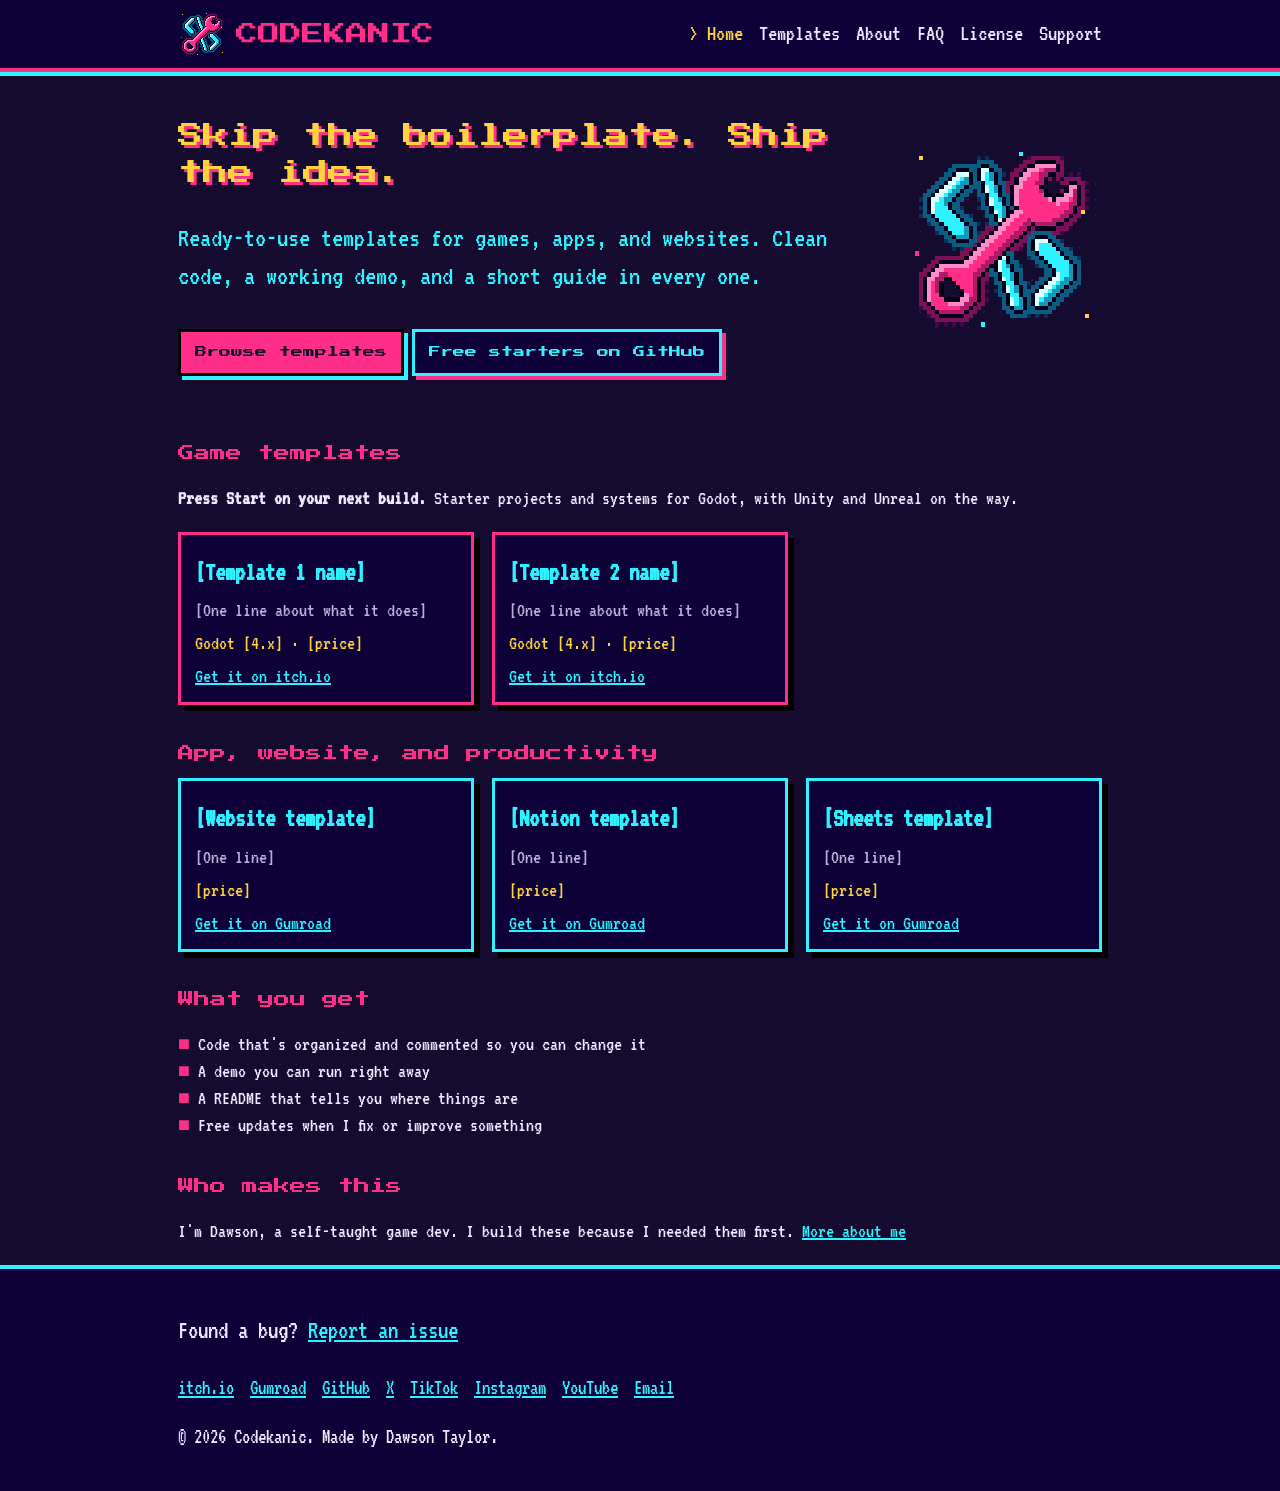
==== index.html @ d6e896b3 "Initial static site for codekanic.com" ====
<!doctype html>
<html lang="en"><head><meta charset="utf-8"><meta name="viewport" content="width=device-width,initial-scale=1">
<title>Codekanic: code templates for games, apps, and websites</title><meta name="description" content="Ready-to-use templates for Godot, Unity, Unreal, apps, websites, Notion, and Sheets. Clean code, a working demo, and a short guide in each.">
<meta property="og:type" content="website"><meta property="og:title" content="Codekanic: code templates for games, apps, and websites"><meta property="og:description" content="Ready-to-use templates for Godot, Unity, Unreal, apps, websites, Notion, and Sheets. Clean code, a working demo, and a short guide in each.">
<meta property="og:url" content="https://codekanic.com/"><meta property="og:image" content="https://codekanic.com/assets/og.png">
<meta property="og:image:width" content="1280"><meta property="og:image:height" content="640"><meta name="twitter:card" content="summary_large_image">
<link rel="icon" href="favicon.ico" sizes="any"><link rel="icon" type="image/png" href="favicon.png"><link rel="apple-touch-icon" href="apple-touch-icon.png">
<link rel="preconnect" href="https://fonts.googleapis.com"><link rel="preconnect" href="https://fonts.gstatic.com" crossorigin>
<link href="https://fonts.googleapis.com/css2?family=Press+Start+2P&family=VT323&display=swap" rel="stylesheet">
<link rel="stylesheet" href="style.css"></head><body>
<a class="skip" href="#main">Skip to content</a>
<header class="top"><div class="wrap"><a class="brand" href="index.html"><img class="logo px" src="assets/logo.png" alt="" width="48" height="48"><img class="wm" src="assets/wordmark.svg" alt="Codekanic home"></a>
<nav aria-label="Main"><ul><li><a href="index.html" aria-current="page">Home</a></li><li><a href="templates.html">Templates</a></li><li><a href="about.html">About</a></li><li><a href="faq.html">FAQ</a></li><li><a href="license.html">License</a></li><li><a href="support.html">Support</a></li></ul></nav></div></header>
<main id="main" class="wrap">
<section class="hero"><div><h1>Skip the boilerplate. Ship the idea.</h1>
<p class="tag">Ready-to-use templates for games, apps, and websites. Clean code, a working demo, and a short guide in every one.</p>
<a class="btn" href="templates.html">Browse templates</a><a class="btn alt" href="https://github.com/CodeKanic">Free starters on GitHub</a></div>
<img class="px" src="assets/logo.png" alt="Codekanic logo: a pixel wrench crossing code brackets" width="200" height="200"></section>
<h2>Game templates</h2><p><strong>Press Start on your next build.</strong> Starter projects and systems for Godot, with Unity and Unreal on the way.</p>
<div class="cards"><article class="card g"><h3>[Template 1 name]</h3><p>[One line about what it does]</p><p class="meta">Godot [4.x] · [price]</p><a href="https://codekanic.itch.io">Get it on itch.io</a></article><article class="card g"><h3>[Template 2 name]</h3><p>[One line about what it does]</p><p class="meta">Godot [4.x] · [price]</p><a href="https://codekanic.itch.io">Get it on itch.io</a></article></div>
<h2>App, website, and productivity</h2>
<div class="cards"><article class="card "><h3>[Website template]</h3><p>[One line]</p><p class="meta">[price]</p><a href="[gumroad-link]">Get it on Gumroad</a></article><article class="card "><h3>[Notion template]</h3><p>[One line]</p><p class="meta">[price]</p><a href="[gumroad-link]">Get it on Gumroad</a></article><article class="card "><h3>[Sheets template]</h3><p>[One line]</p><p class="meta">[price]</p><a href="[gumroad-link]">Get it on Gumroad</a></article></div>
<h2>What you get</h2><ul class="checks"><li>Code that's organized and commented so you can change it</li><li>A demo you can run right away</li><li>A README that tells you where things are</li><li>Free updates when I fix or improve something</li></ul>
<h2>Who makes this</h2><p>I'm Dawson, a self-taught game dev. I build these because I needed them first. <a href="about.html">More about me</a></p></main>
<footer><div class="wrap"><p class="bug">Found a bug? <a href="support.html">Report an issue</a></p>
<ul><li><a href="https://codekanic.itch.io">itch.io</a></li><li><a href="[gumroad-link]">Gumroad</a></li><li><a href="https://github.com/CodeKanic">GitHub</a></li><li><a href="[x-link]">X</a></li><li><a href="[tiktok-link]">TikTok</a></li><li><a href="[instagram-link]">Instagram</a></li><li><a href="[youtube-link]">YouTube</a></li><li><a href="mailto:[email]">Email</a></li></ul>
<p>&copy; 2026 Codekanic. Made by Dawson Taylor.</p></div></footer></body></html>
---- style.css ----
:root{--bg:#140B2E;--bg2:#0D0137;--pink:#FF2E88;--cyan:#2EF2FF;--yel:#FFD23F;--txt:#EDE8FF;--mut:#B9B0DA}
*{box-sizing:border-box}
html{font-size:20px}
body{margin:0;background:var(--bg);color:var(--txt);font-family:VT323,ui-monospace,monospace;line-height:1.35;
background-image:radial-gradient(#2a1a5a 1px,transparent 1px);background-size:16px 16px}
img.px{image-rendering:pixelated}
a{color:var(--cyan)} a:hover,a:focus{color:var(--yel)}
:focus-visible{outline:3px dashed var(--yel);outline-offset:3px}
.skip{position:absolute;left:-999px}.skip:focus{left:8px;top:8px;background:var(--yel);color:#000;padding:6px;z-index:9}
.wrap{max-width:960px;margin:0 auto;padding:0 18px}
h1,h2{font-family:"Press Start 2P",monospace;line-height:1.5;font-weight:400}
h1{font-size:1.25rem;color:var(--yel);text-shadow:3px 3px 0 var(--pink)}
h2{font-size:.8rem;color:var(--pink);margin-top:2.2em}
h3{font-size:1.3rem;color:var(--cyan);margin:.3em 0}
header.top{background:var(--bg2);border-bottom:4px solid var(--pink);box-shadow:0 4px 0 var(--cyan)}
header.top .wrap{display:flex;align-items:center;gap:14px;flex-wrap:wrap;padding-top:10px;padding-bottom:10px}
.brand{display:flex;align-items:center;gap:10px;text-decoration:none}
.brand img.logo{width:48px;height:48px}.brand img.wm{height:22px}
nav ul{list-style:none;display:flex;flex-wrap:wrap;gap:4px 16px;margin:0;padding:0}
nav{margin-left:auto}
nav a{text-decoration:none;font-size:1.15rem;color:var(--txt)}
nav a[aria-current]{color:var(--yel)} nav a[aria-current]::before{content:"> "}
main{padding:20px 0 40px}
.hero{display:grid;grid-template-columns:1fr 200px;gap:24px;align-items:center;padding:24px 0}
.hero img{width:200px;height:200px}
.tag{font-size:1.4rem;color:var(--cyan)}
.btn{display:inline-block;font-family:"Press Start 2P",monospace;font-size:.6rem;padding:12px 14px;margin:6px 8px 6px 0;
background:var(--pink);color:#140B2E;text-decoration:none;border:3px solid #000;box-shadow:4px 4px 0 var(--cyan)}
.btn:hover,.btn:focus{background:var(--yel);color:#000;transform:translate(2px,2px);box-shadow:2px 2px 0 var(--cyan)}
.btn.alt{background:var(--bg2);color:var(--cyan);border-color:var(--cyan);box-shadow:4px 4px 0 var(--pink)}
.cards{display:grid;grid-template-columns:repeat(auto-fill,minmax(240px,1fr));gap:18px}
.card{background:var(--bg2);border:3px solid var(--cyan);padding:12px 14px;box-shadow:6px 6px 0 #000}
.card.g{border-color:var(--pink)}
.card p{margin:.3em 0;color:var(--mut)} .meta{color:var(--yel)!important}
.box{background:var(--bg2);border-left:6px solid var(--yel);padding:8px 16px;margin:14px 0}
ul.checks{list-style:none;padding:0} ul.checks li::before{content:"■ ";color:var(--pink)}
dt{color:var(--yel);font-size:1.2rem;margin-top:14px} dd{margin:4px 0 0 0}
footer{background:var(--bg2);border-top:4px solid var(--cyan);padding:18px 0;font-size:1.05rem}
footer .bug{font-size:1.3rem}
footer ul{list-style:none;padding:0;display:flex;flex-wrap:wrap;gap:6px 16px}
@media (max-width:640px){html{font-size:18px}.hero{grid-template-columns:1fr}.hero img{width:128px;height:128px;order:-1}nav{margin-left:0;width:100%}h1{font-size:1rem}}
body{min-height:100vh;display:flex;flex-direction:column} main{flex:1;width:100%}
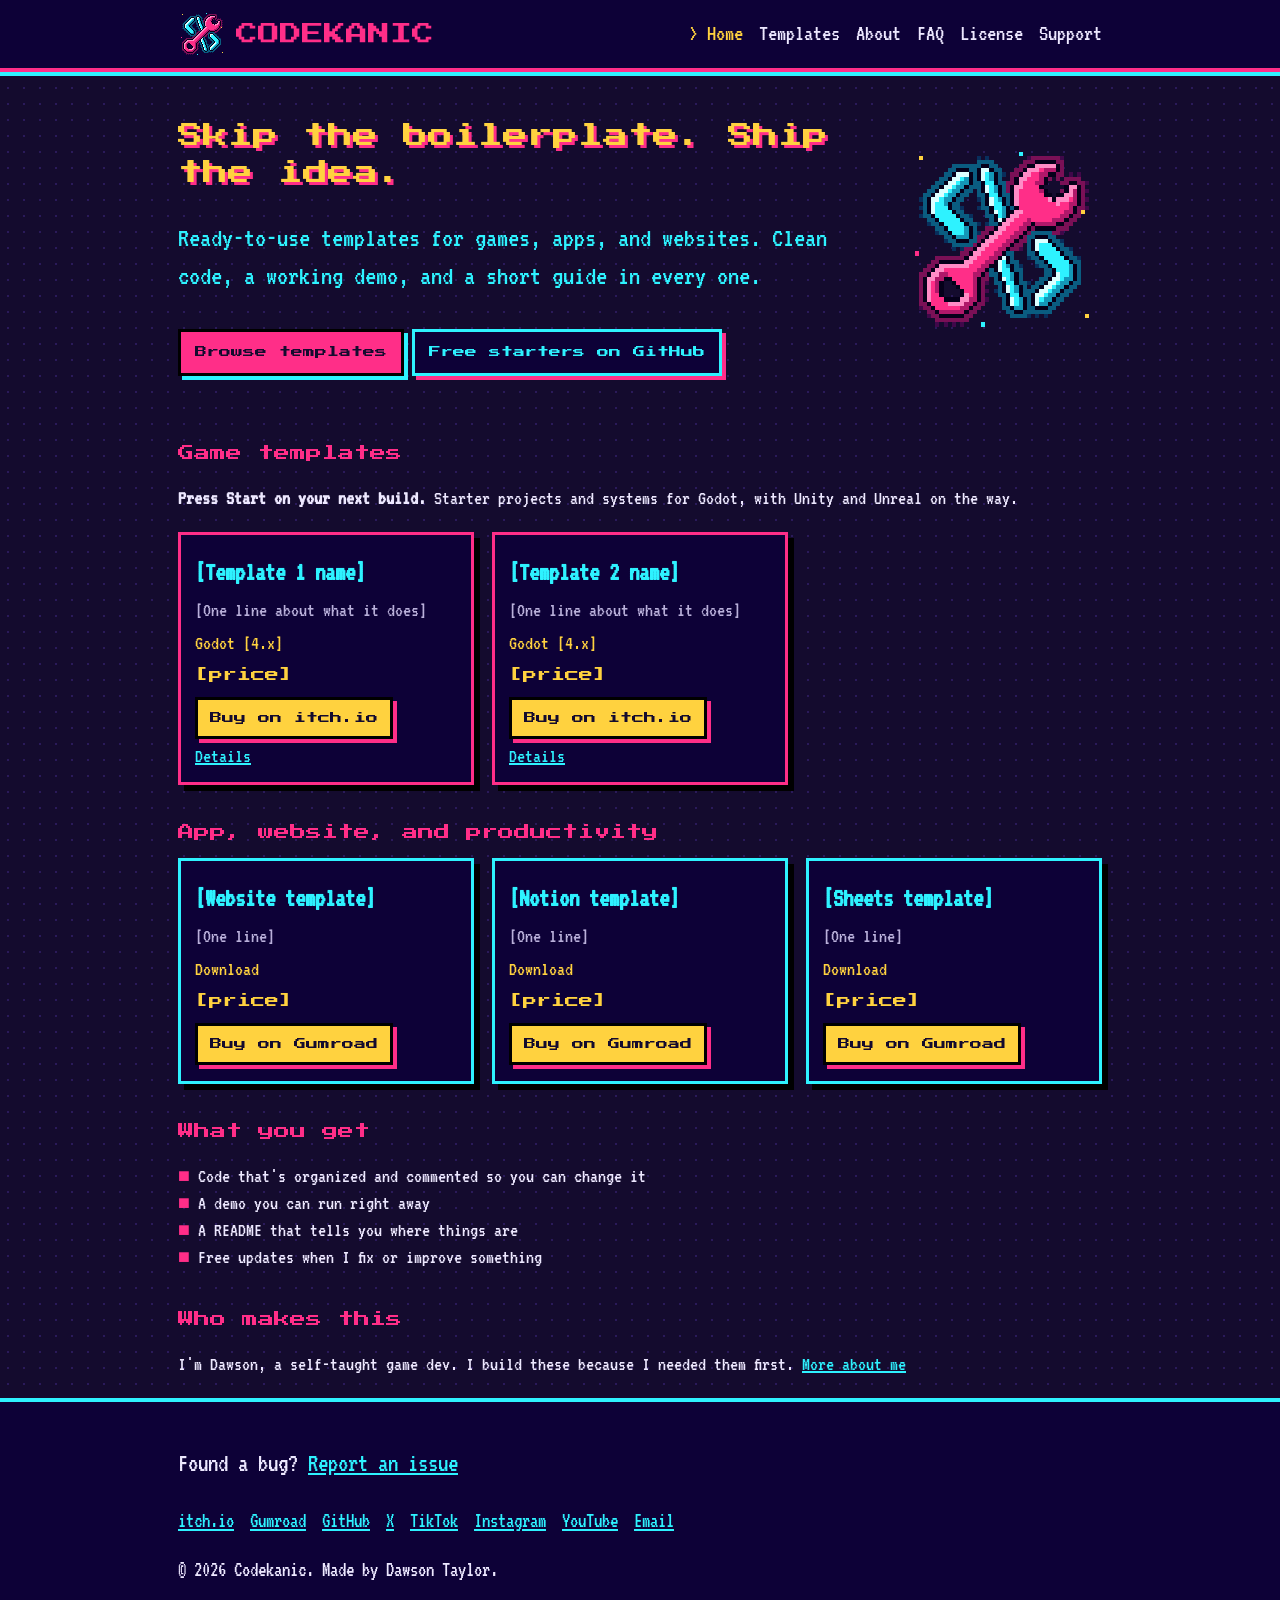
==== commit 9c2255f6: "Add itch.io and Gumroad buy buttons, buying FAQ, ignore screenshots" ====
--- a/index.html
+++ b/index.html
@@ -17,11 +17,29 @@
 <a class="btn" href="templates.html">Browse templates</a><a class="btn alt" href="https://github.com/CodeKanic">Free starters on GitHub</a></div>
 <img class="px" src="assets/logo.png" alt="Codekanic logo: a pixel wrench crossing code brackets" width="200" height="200"></section>
 <h2>Game templates</h2><p><strong>Press Start on your next build.</strong> Starter projects and systems for Godot, with Unity and Unreal on the way.</p>
-<div class="cards"><article class="card g"><h3>[Template 1 name]</h3><p>[One line about what it does]</p><p class="meta">Godot [4.x] · [price]</p><a href="https://codekanic.itch.io">Get it on itch.io</a></article><article class="card g"><h3>[Template 2 name]</h3><p>[One line about what it does]</p><p class="meta">Godot [4.x] · [price]</p><a href="https://codekanic.itch.io">Get it on itch.io</a></article></div>
+<div class="cards"><article class="card g">
+<!-- ITCH: replace [game-slug] with the project's itch URL slug. Optional widget: uncomment and set [GAME_ID] (itch project > Edit > Distribute > Embed/Widget).
+<iframe src="https://itch.io/embed/[GAME_ID]?dark=true" width="552" height="167" frameborder="0" title="[Template 1 name] on itch.io" loading="lazy"><a href="https://codekanic.itch.io/[game-slug]">[Template 1 name] by CodeKanic</a></iframe> -->
+<h3>[Template 1 name]</h3><p>[One line about what it does]</p><p class="meta">Godot [4.x]</p><p class="price">[price]</p>
+<a class="buy" href="https://codekanic.itch.io/[game-slug]/purchase">Buy<span class="sr"> [Template 1 name]</span> on itch.io</a> <a class="more" href="https://codekanic.itch.io/[game-slug]">Details</a></article><article class="card g">
+<!-- ITCH: replace [game-slug] with the project's itch URL slug. Optional widget: uncomment and set [GAME_ID] (itch project > Edit > Distribute > Embed/Widget).
+<iframe src="https://itch.io/embed/[GAME_ID]?dark=true" width="552" height="167" frameborder="0" title="[Template 2 name] on itch.io" loading="lazy"><a href="https://codekanic.itch.io/[game-slug]">[Template 2 name] by CodeKanic</a></iframe> -->
+<h3>[Template 2 name]</h3><p>[One line about what it does]</p><p class="meta">Godot [4.x]</p><p class="price">[price]</p>
+<a class="buy" href="https://codekanic.itch.io/[game-slug]/purchase">Buy<span class="sr"> [Template 2 name]</span> on itch.io</a> <a class="more" href="https://codekanic.itch.io/[game-slug]">Details</a></article></div>
 <h2>App, website, and productivity</h2>
-<div class="cards"><article class="card "><h3>[Website template]</h3><p>[One line]</p><p class="meta">[price]</p><a href="[gumroad-link]">Get it on Gumroad</a></article><article class="card "><h3>[Notion template]</h3><p>[One line]</p><p class="meta">[price]</p><a href="[gumroad-link]">Get it on Gumroad</a></article><article class="card "><h3>[Sheets template]</h3><p>[One line]</p><p class="meta">[price]</p><a href="[gumroad-link]">Get it on Gumroad</a></article></div>
+<div class="cards"><article class="card">
+<!-- GUMROAD: replace [gumroad-user]/[permalink] with the product URL from Gumroad > Share/Widgets > Modal Overlay. No gumroad-button class so our own style is used. -->
+<h3>[Website template]</h3><p>[One line]</p><p class="meta">Download</p><p class="price">[price]</p>
+<a class="buy" href="https://[gumroad-user].gumroad.com/l/[permalink]">Buy<span class="sr"> [Website template]</span> on Gumroad</a></article><article class="card">
+<!-- GUMROAD: replace [gumroad-user]/[permalink] with the product URL from Gumroad > Share/Widgets > Modal Overlay. No gumroad-button class so our own style is used. -->
+<h3>[Notion template]</h3><p>[One line]</p><p class="meta">Download</p><p class="price">[price]</p>
+<a class="buy" href="https://[gumroad-user].gumroad.com/l/[permalink]">Buy<span class="sr"> [Notion template]</span> on Gumroad</a></article><article class="card">
+<!-- GUMROAD: replace [gumroad-user]/[permalink] with the product URL from Gumroad > Share/Widgets > Modal Overlay. No gumroad-button class so our own style is used. -->
+<h3>[Sheets template]</h3><p>[One line]</p><p class="meta">Download</p><p class="price">[price]</p>
+<a class="buy" href="https://[gumroad-user].gumroad.com/l/[permalink]">Buy<span class="sr"> [Sheets template]</span> on Gumroad</a></article></div>
 <h2>What you get</h2><ul class="checks"><li>Code that's organized and commented so you can change it</li><li>A demo you can run right away</li><li>A README that tells you where things are</li><li>Free updates when I fix or improve something</li></ul>
 <h2>Who makes this</h2><p>I'm Dawson, a self-taught game dev. I build these because I needed them first. <a href="about.html">More about me</a></p></main>
 <footer><div class="wrap"><p class="bug">Found a bug? <a href="support.html">Report an issue</a></p>
 <ul><li><a href="https://codekanic.itch.io">itch.io</a></li><li><a href="[gumroad-link]">Gumroad</a></li><li><a href="https://github.com/CodeKanic">GitHub</a></li><li><a href="[x-link]">X</a></li><li><a href="[tiktok-link]">TikTok</a></li><li><a href="[instagram-link]">Instagram</a></li><li><a href="[youtube-link]">YouTube</a></li><li><a href="mailto:[email]">Email</a></li></ul>
-<p>&copy; 2026 Codekanic. Made by Dawson Taylor.</p></div></footer></body></html>+<p>&copy; 2026 Codekanic. Made by Dawson Taylor.</p></div></footer><script src="https://gumroad.com/js/gumroad.js"></script>
+</body></html>
--- a/style.css
+++ b/style.css
@@ -40,3 +40,8 @@
 footer ul{list-style:none;padding:0;display:flex;flex-wrap:wrap;gap:6px 16px}
 @media (max-width:640px){html{font-size:18px}.hero{grid-template-columns:1fr}.hero img{width:128px;height:128px;order:-1}nav{margin-left:0;width:100%}h1{font-size:1rem}}
 body{min-height:100vh;display:flex;flex-direction:column} main{flex:1;width:100%}
+.price{font-family:"Press Start 2P",monospace;font-size:.7rem;color:var(--yel)!important;margin:.6em 0!important}
+.buy{display:inline-block;font-family:"Press Start 2P",monospace;font-size:.6rem;padding:10px 12px;margin:4px 8px 4px 0;background:var(--yel);color:#140B2E;text-decoration:none;border:3px solid #000;box-shadow:4px 4px 0 var(--pink)}
+.buy:hover,.buy:focus{background:var(--cyan);color:#000;transform:translate(2px,2px);box-shadow:2px 2px 0 var(--pink)}
+.sr{position:absolute;width:1px;height:1px;overflow:hidden;clip:rect(0 0 0 0);white-space:nowrap}
+.card iframe{max-width:100%;border:0}
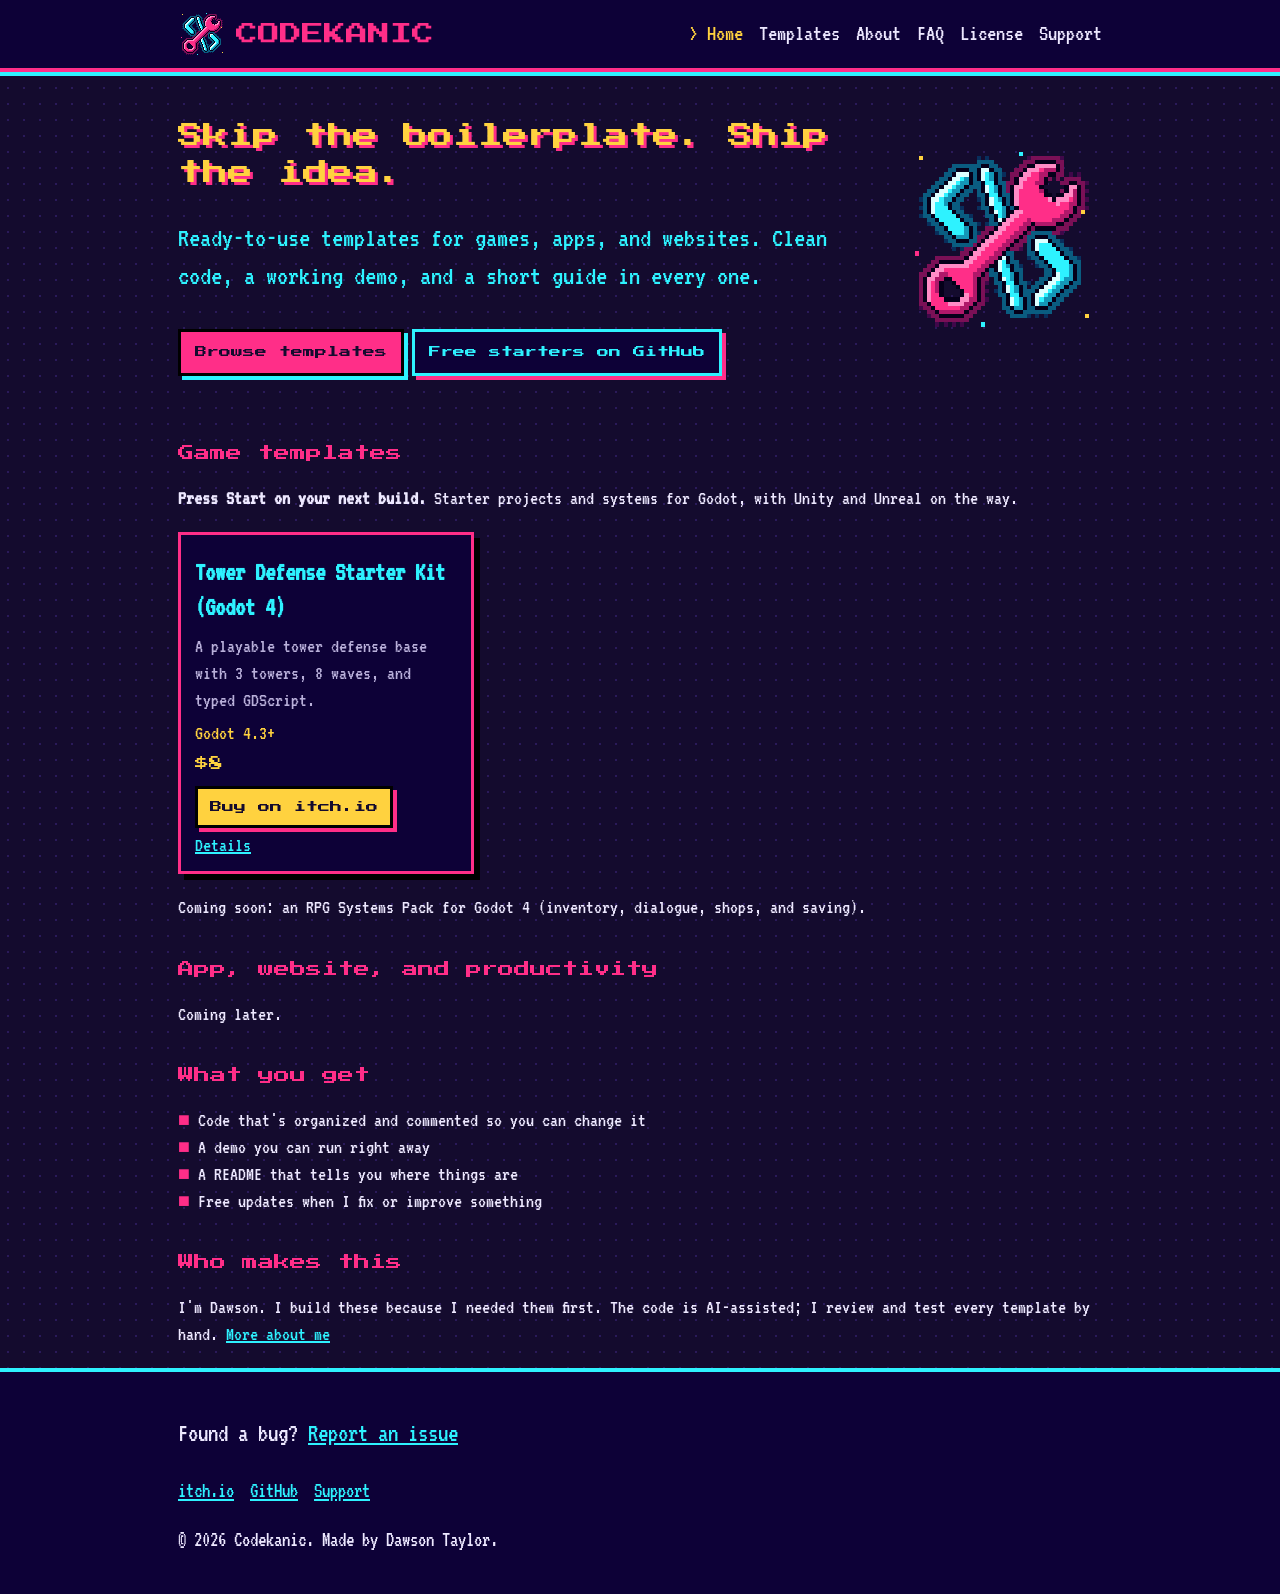
==== commit 0158fcfb: "Fill in tower defense kit, trim placeholder links" ====
--- a/index.html
+++ b/index.html
@@ -1,7 +1,7 @@
 <!doctype html>
 <html lang="en"><head><meta charset="utf-8"><meta name="viewport" content="width=device-width,initial-scale=1">
-<title>Codekanic: code templates for games, apps, and websites</title><meta name="description" content="Ready-to-use templates for Godot, Unity, Unreal, apps, websites, Notion, and Sheets. Clean code, a working demo, and a short guide in each.">
-<meta property="og:type" content="website"><meta property="og:title" content="Codekanic: code templates for games, apps, and websites"><meta property="og:description" content="Ready-to-use templates for Godot, Unity, Unreal, apps, websites, Notion, and Sheets. Clean code, a working demo, and a short guide in each.">
+<title>Codekanic: code templates for games, apps, and websites</title><meta name="description" content="Ready-to-use templates for Godot and more. Clean code, a working demo, and a short guide in each.">
+<meta property="og:type" content="website"><meta property="og:title" content="Codekanic: code templates for games, apps, and websites"><meta property="og:description" content="Ready-to-use templates for Godot and more. Clean code, a working demo, and a short guide in each.">
 <meta property="og:url" content="https://codekanic.com/"><meta property="og:image" content="https://codekanic.com/assets/og.png">
 <meta property="og:image:width" content="1280"><meta property="og:image:height" content="640"><meta name="twitter:card" content="summary_large_image">
 <link rel="icon" href="favicon.ico" sizes="any"><link rel="icon" type="image/png" href="favicon.png"><link rel="apple-touch-icon" href="apple-touch-icon.png">
@@ -18,28 +18,14 @@
 <img class="px" src="assets/logo.png" alt="Codekanic logo: a pixel wrench crossing code brackets" width="200" height="200"></section>
 <h2>Game templates</h2><p><strong>Press Start on your next build.</strong> Starter projects and systems for Godot, with Unity and Unreal on the way.</p>
 <div class="cards"><article class="card g">
-<!-- ITCH: replace [game-slug] with the project's itch URL slug. Optional widget: uncomment and set [GAME_ID] (itch project > Edit > Distribute > Embed/Widget).
-<iframe src="https://itch.io/embed/[GAME_ID]?dark=true" width="552" height="167" frameborder="0" title="[Template 1 name] on itch.io" loading="lazy"><a href="https://codekanic.itch.io/[game-slug]">[Template 1 name] by CodeKanic</a></iframe> -->
-<h3>[Template 1 name]</h3><p>[One line about what it does]</p><p class="meta">Godot [4.x]</p><p class="price">[price]</p>
-<a class="buy" href="https://codekanic.itch.io/[game-slug]/purchase">Buy<span class="sr"> [Template 1 name]</span> on itch.io</a> <a class="more" href="https://codekanic.itch.io/[game-slug]">Details</a></article><article class="card g">
-<!-- ITCH: replace [game-slug] with the project's itch URL slug. Optional widget: uncomment and set [GAME_ID] (itch project > Edit > Distribute > Embed/Widget).
-<iframe src="https://itch.io/embed/[GAME_ID]?dark=true" width="552" height="167" frameborder="0" title="[Template 2 name] on itch.io" loading="lazy"><a href="https://codekanic.itch.io/[game-slug]">[Template 2 name] by CodeKanic</a></iframe> -->
-<h3>[Template 2 name]</h3><p>[One line about what it does]</p><p class="meta">Godot [4.x]</p><p class="price">[price]</p>
-<a class="buy" href="https://codekanic.itch.io/[game-slug]/purchase">Buy<span class="sr"> [Template 2 name]</span> on itch.io</a> <a class="more" href="https://codekanic.itch.io/[game-slug]">Details</a></article></div>
+<h3>Tower Defense Starter Kit (Godot 4)</h3><p>A playable tower defense base with 3 towers, 8 waves, and typed GDScript.</p><p class="meta">Godot 4.3+</p><p class="price">$8</p>
+<a class="buy" href="https://codekanic.itch.io/tower-defense-starter-kit-godot-4/purchase">Buy<span class="sr"> Tower Defense Starter Kit</span> on itch.io</a> <a class="more" href="https://codekanic.itch.io/tower-defense-starter-kit-godot-4">Details</a></article></div>
+<p>Coming soon: an RPG Systems Pack for Godot 4 (inventory, dialogue, shops, and saving).</p>
 <h2>App, website, and productivity</h2>
-<div class="cards"><article class="card">
-<!-- GUMROAD: replace [gumroad-user]/[permalink] with the product URL from Gumroad > Share/Widgets > Modal Overlay. No gumroad-button class so our own style is used. -->
-<h3>[Website template]</h3><p>[One line]</p><p class="meta">Download</p><p class="price">[price]</p>
-<a class="buy" href="https://[gumroad-user].gumroad.com/l/[permalink]">Buy<span class="sr"> [Website template]</span> on Gumroad</a></article><article class="card">
-<!-- GUMROAD: replace [gumroad-user]/[permalink] with the product URL from Gumroad > Share/Widgets > Modal Overlay. No gumroad-button class so our own style is used. -->
-<h3>[Notion template]</h3><p>[One line]</p><p class="meta">Download</p><p class="price">[price]</p>
-<a class="buy" href="https://[gumroad-user].gumroad.com/l/[permalink]">Buy<span class="sr"> [Notion template]</span> on Gumroad</a></article><article class="card">
-<!-- GUMROAD: replace [gumroad-user]/[permalink] with the product URL from Gumroad > Share/Widgets > Modal Overlay. No gumroad-button class so our own style is used. -->
-<h3>[Sheets template]</h3><p>[One line]</p><p class="meta">Download</p><p class="price">[price]</p>
-<a class="buy" href="https://[gumroad-user].gumroad.com/l/[permalink]">Buy<span class="sr"> [Sheets template]</span> on Gumroad</a></article></div>
+<p>Coming later.</p>
 <h2>What you get</h2><ul class="checks"><li>Code that's organized and commented so you can change it</li><li>A demo you can run right away</li><li>A README that tells you where things are</li><li>Free updates when I fix or improve something</li></ul>
-<h2>Who makes this</h2><p>I'm Dawson, a self-taught game dev. I build these because I needed them first. <a href="about.html">More about me</a></p></main>
+<h2>Who makes this</h2><p>I'm Dawson. I build these because I needed them first. The code is AI-assisted; I review and test every template by hand. <a href="about.html">More about me</a></p></main>
 <footer><div class="wrap"><p class="bug">Found a bug? <a href="support.html">Report an issue</a></p>
-<ul><li><a href="https://codekanic.itch.io">itch.io</a></li><li><a href="[gumroad-link]">Gumroad</a></li><li><a href="https://github.com/CodeKanic">GitHub</a></li><li><a href="[x-link]">X</a></li><li><a href="[tiktok-link]">TikTok</a></li><li><a href="[instagram-link]">Instagram</a></li><li><a href="[youtube-link]">YouTube</a></li><li><a href="mailto:[email]">Email</a></li></ul>
-<p>&copy; 2026 Codekanic. Made by Dawson Taylor.</p></div></footer><script src="https://gumroad.com/js/gumroad.js"></script>
-</body></html>+<ul><li><a href="https://codekanic.itch.io">itch.io</a></li><li><a href="https://github.com/CodeKanic">GitHub</a></li><li><a href="https://github.com/CodeKanic/support/issues">Support</a></li></ul>
+<p>&copy; 2026 Codekanic. Made by Dawson Taylor.</p></div></footer>
+</body></html>
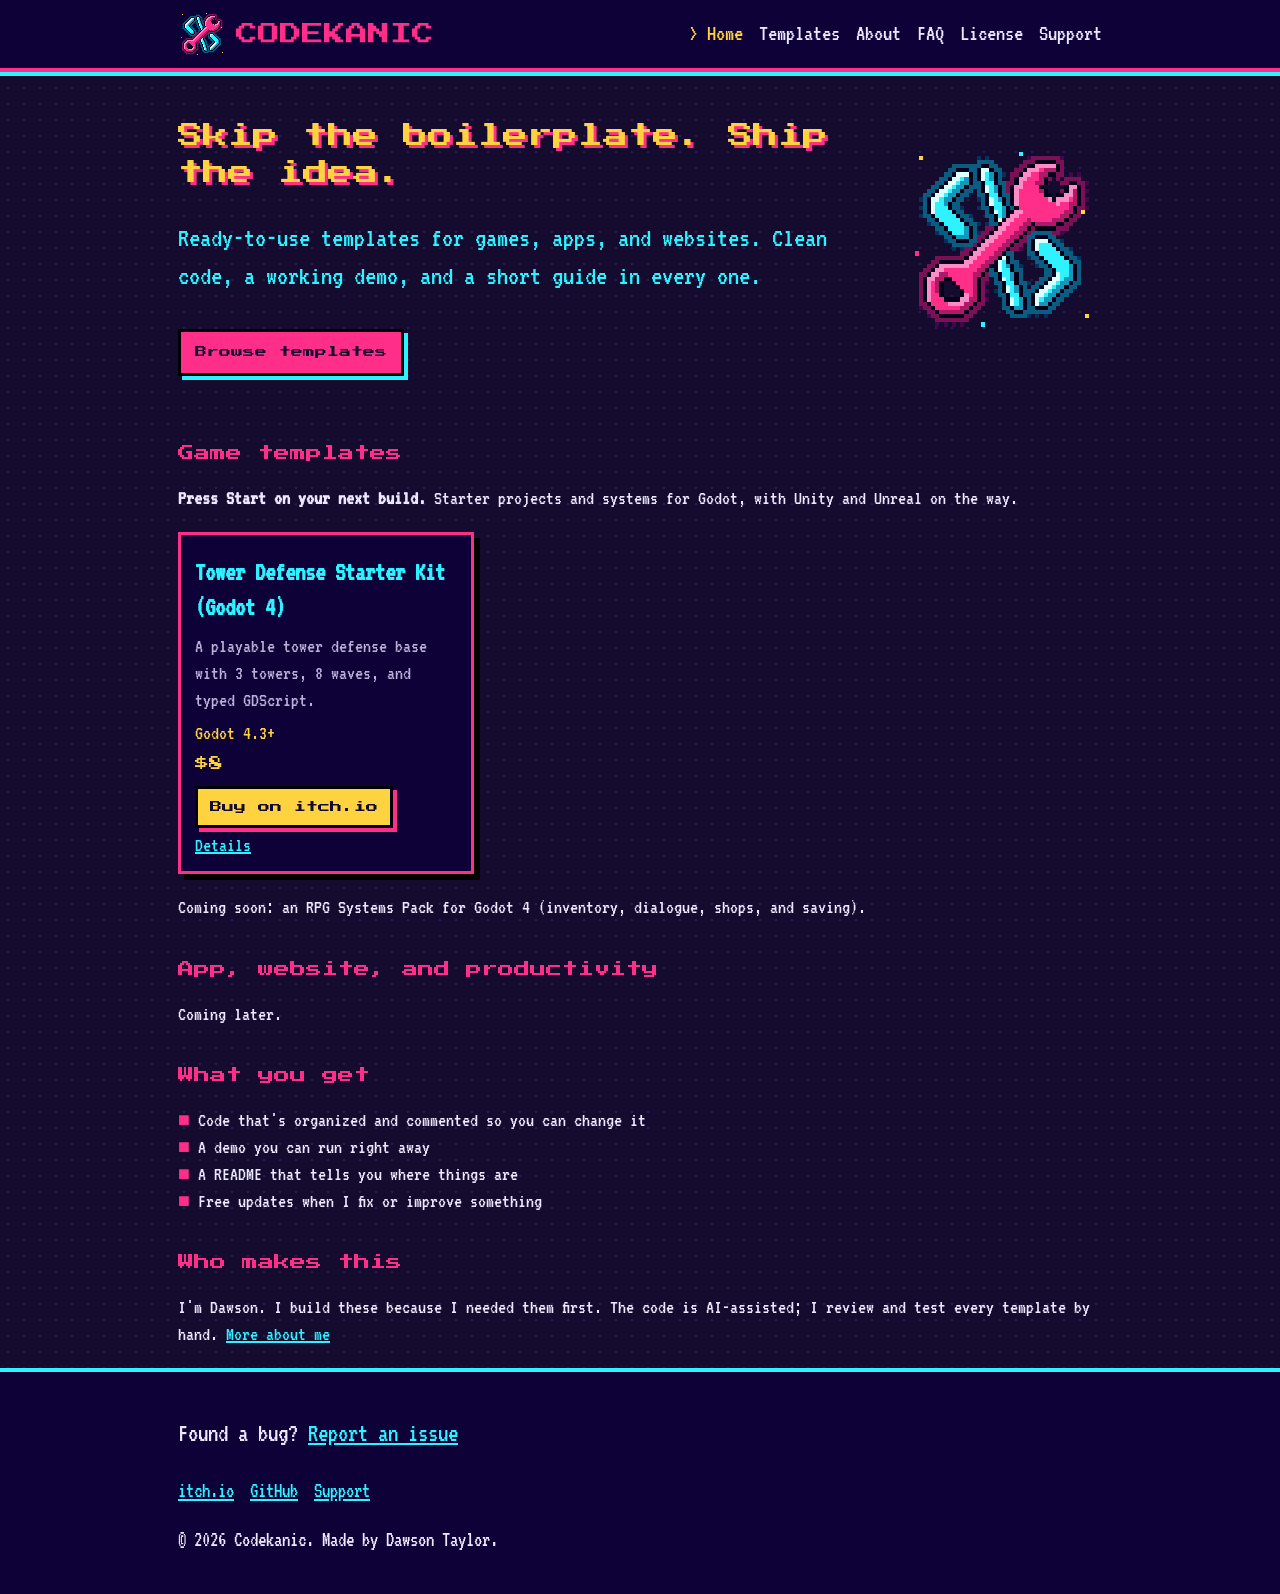
==== commit 39957dde: "Remove free starters button" ====
--- a/index.html
+++ b/index.html
@@ -14,7 +14,7 @@
 <main id="main" class="wrap">
 <section class="hero"><div><h1>Skip the boilerplate. Ship the idea.</h1>
 <p class="tag">Ready-to-use templates for games, apps, and websites. Clean code, a working demo, and a short guide in every one.</p>
-<a class="btn" href="templates.html">Browse templates</a><a class="btn alt" href="https://github.com/CodeKanic">Free starters on GitHub</a></div>
+<a class="btn" href="templates.html">Browse templates</a></div>
 <img class="px" src="assets/logo.png" alt="Codekanic logo: a pixel wrench crossing code brackets" width="200" height="200"></section>
 <h2>Game templates</h2><p><strong>Press Start on your next build.</strong> Starter projects and systems for Godot, with Unity and Unreal on the way.</p>
 <div class="cards"><article class="card g">
